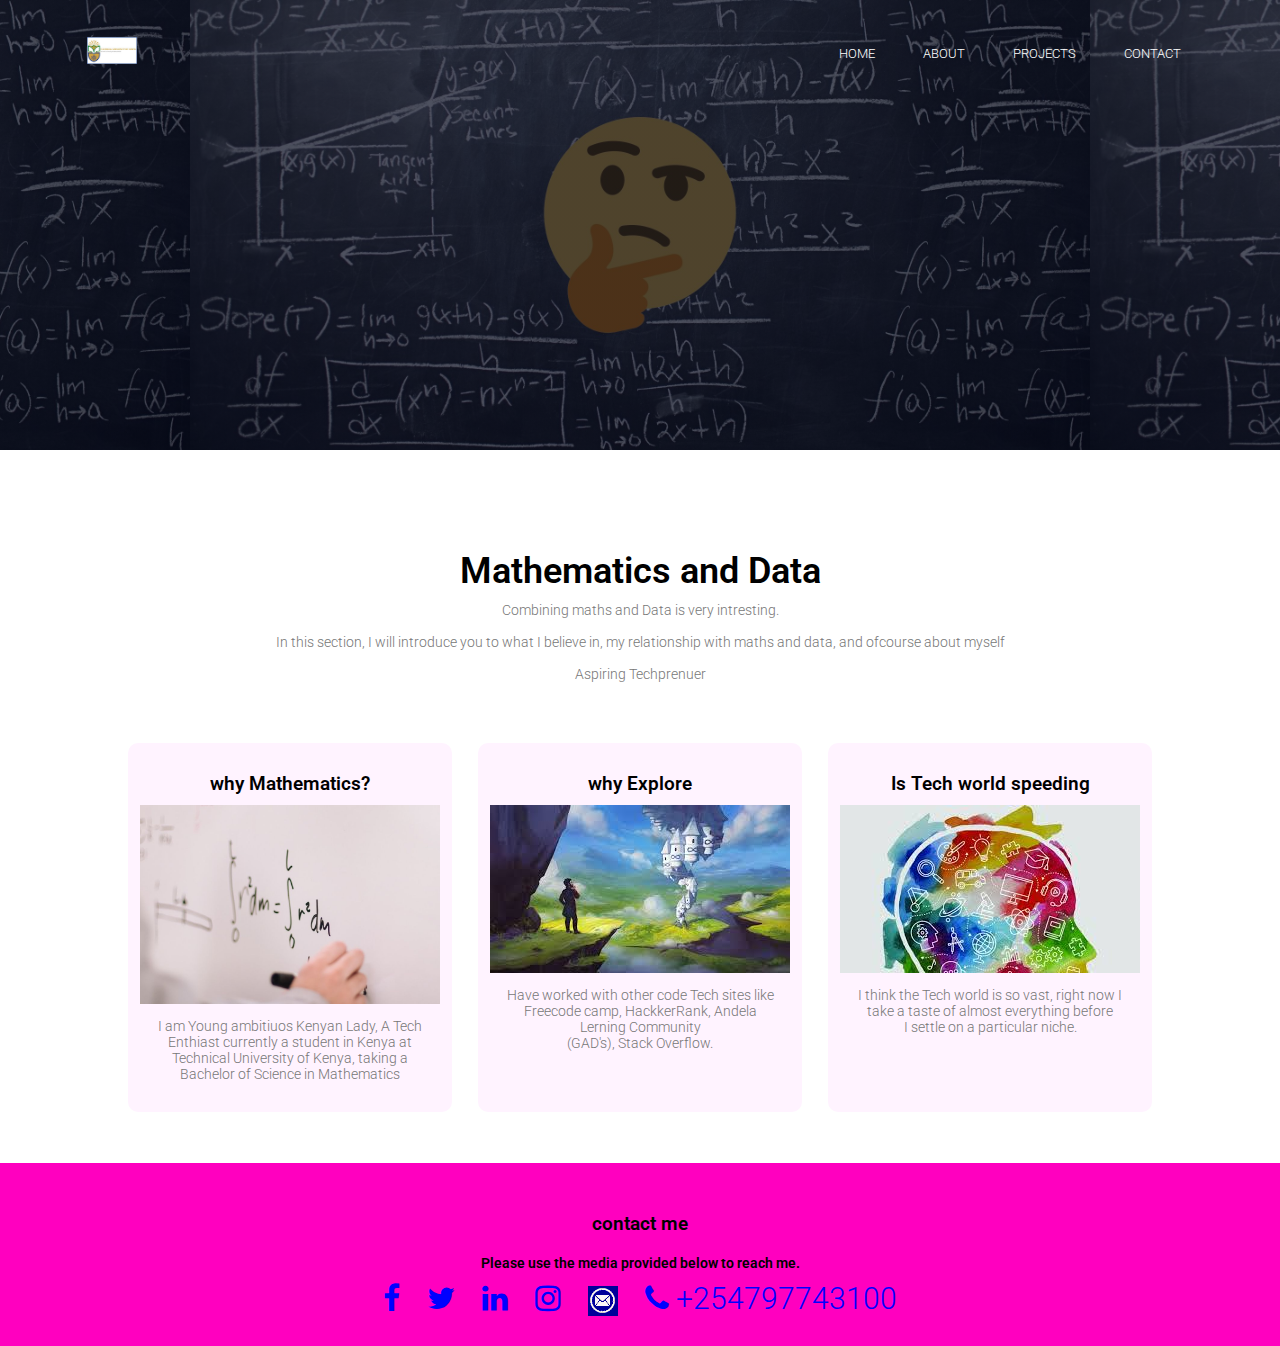
==== about.html @ de13856f "Add files via upload" ====
<!DOCTYPE html>
<html>
    <head>
        <meta name="viewport" content ='width=device-width, initial-scale=1.0'>
        <title> Student Website Design</title>
        <link rel="stylesheet" href="style.css">
        <link rel="preconnect" href="https://fonts.googleapis.com">
        <link rel="preconnect" href="https://fonts.gstatic.com" crossorigin>
        <link href="https://fonts.googleapis.com/css2?family=Roboto:wght@100;300;400;700;900&display=swap" 
        rel="stylesheet">
        <link rel="stylesheet" href="https://stackpath.bootstrapcdn.com/font-awesome/4.7.0/css/font-awesome.min.css">

    </head>
    <body>
        <section class="header-about">
            <nav>
                <a href="index.html"><img src='tuk logo.jpg'></a>
                <div class="nav-links" id ='navLinks'>
                    <i class="fa fa-times" onclick="hidemenu()"></i>
                    <ul>
                        <li><a href='index.html'>HOME</a></li>
                        <li><a href='about.html'>ABOUT</a></li>
                        <li><a href='project.html'>PROJECTS</a></li>
                        <li><a href='contact.html'>CONTACT</a></li>
                    </ul>

                </div>
                <i class="fa fa-bars" onclick="showmenu()"></i>
            </nav>
            

        </section>

        <!-- about page -->
        <section  class="about">
            <h1>Mathematics and Data</h1>
            <p> 
                Combining maths and Data is very intresting.
                <br>
                <br>
                In this section, I will introduce you to what I believe in, my relationship with maths 
                and data, and ofcourse about myself

                <br>
                <br>

                Aspiring Techprenuer<i class="fa fa-emoji"></i>
    
            </p>

            <div class="row">
                <div class="about-col">
                    <h3>why Mathematics?</h3>
                    <img src="math1.jpeg">
                    <p>
                        I am Young ambitiuos Kenyan Lady, A Tech Enthiast currently a student in Kenya 
                        at Technical University of Kenya, taking a Bachelor of Science in Mathematics
                    </p>
                </div>

                <div class="about-col">
                    <h3>why Explore</h3>
                    <img src="math2.jpg">
                    <p>
                        Have worked with other code Tech sites like Freecode camp, HackkerRank, Andela  Lerning Community<br>
                (GAD's), Stack Overflow.
                    </p>
                </div>

                <div class="about-col">
                    <h3>Is Tech world speeding</h3>
                    <img src="math3.jpg">
                    <p>
                        I think the Tech world is so vast, right now I take a taste of almost everything before <br>
                I settle on a particular niche.
                    </p>
                </div>
            </div>

        </section>
        <!-- project page -->
       

        <!-- footer -->
        <section class="footer">
            <h3> contact me</h3>
            <p>Please use the media provided below to reach me.</p>
            <div class="icons">
                <a href=""> 
                <i class="fa fa-facebook"></i>
               </a>
               <a href="">
                <i class="fa fa-twitter"></i>
               </a>
               <a href="">
                <i class="fa fa-linkedin"></i>
               </a>
               <a href="">
                <i class="fa fa-instagram"></i>
              </a>
              <a href="mailto:brayanopiyo@students.tukenya.ac.ke">
                <img src = "email.gif" alta = "staff portal" width ="30"
                height ="30" border ="0" align="absbottom">
              </a>
              <a href="">
                <i class="fa fa-phone"></i>
                +254797743100
             </a>

            </div>

        </section>
        <!-- Java script for toggle menu -->
        <script>
            var navLinks=document.getElementById('navLinks');

            function hidemenu(){
                navLinks.style.right='-200px';
            
            }
            function showmenu(){
                navLinks.style.right='0';
            }

        </script>
    </body>
</html>
---- style.css ----
*{
    margin:0;
    padding:0;
    font-family: 'Roboto', sans-serif;
}
.header{
    min-height: 100vh;
    width:100%;
    background-image: linear-gradient(rgba(4,9,30,0.7),rgba(4,9,30,0.7)),url(opiman2.jpg);
    background-position: center;
    background-size:contain;
    position: relative;
}
nav{
    display: flex;
    padding: 2% 6%;
    justify-content: space-between;
    align-items: center;
}
nav img{
    width : 50px
}
.nav-links{
    flex :1;
    text-align: right;
}
.nav-links ul li{
    list-style: none;
    display: inline-block;
    padding: 8px 12px;
    position: relative;
}
.nav-links ul li a{
    color:white;
    text-decoration: none;
    font-size: 13px;
}
.nav-links ul li::after{
    content: '';
    width: 0%;
    height: 2px;
    background: red;
    display: block;
    margin: auto;
    transition: 0.5s;
}
.nav-links ul li:hover::after{
    width: 100%;
}
.text-box{
    width: 90;
    color: #fff;
    position: absolute;
    top: 50%;
    left: 50%;
    transform: translate(-50%,-50%);
    text-align: center;
}
.text-box h1{
    font-size: 60px;
}
.text-box p{
    margin: 10px 0 40px;
    font-size: 15px;
    color: #fff;
}
.hero-btn{
    display: inline-block;
    text-decoration: none;
    color: #fff;
    border: 10px solid #fff;
    font-size: 20px;
    background: transparent;
    position: relative;
    cursor: pointer;
}
.hero-btn:hover{
    border: 10px solid #f44336;
    background: #f44336;
    transition: 1s;
}
nav .fa{
    display: none;
}
@media(max-width:700px){
    .text-box h1{
        font-size: 20px;
        
    }
    .nav-links ul li{
        display: block;
    }
    .nav-links{
        position: absolute;
        background: #f44336;
        width: 200px;
        height: 100vh;
        top: 0;
        right: -200px;
        text-align: left;
        z-index: 2;
        transition: 1s;

    }
    nav .fa{
        display: block;
        color: #fff;
        font-size: 22px;
        margin: 10px;
        cursor: pointer;
    }
    .nav-links ul{
        pad: 30px;
    }
}

/* about page */
.header-about{
    min-height: 50vh;
    width:100%;
    background-image: linear-gradient(rgba(4,9,30,0.7),rgba(4,9,30,0.7)),url(math4.jpg);
    background-position: center;
    background-size:contain;
    position: relative;
}

.about{
    width: 80%;
    padding-top: 100px;
    text-align: center;
    margin: auto;
}
 h1{
    font-size: 36px;
    font-weight: 600;
}
 p{
    color: #777;
    font-size: 14px;
    font-weight: 300;
    padding: 10px;
}

.row{
    margin-top: 5%;
    display: flex;
    justify-content: space-between;
}
.about-col{
    flex-basis: 31%;
    background: #fff3ff;;
    border-radius: 10px;
    margin-bottom: 5%;
    padding: 20px 12px;
    box-sizing: border-box;
    transition: 0.5s;
}
h3{
    text-align: center;
    font-weight: 600;
    margin: 10px 0;
}
.about-col:hover{
    box-shadow: 0 0 20px 0px rgba(0,0,0,0.2);
}

@media(max-width:700px){
    .row{
        flex-direction: column;
    }
}
.about-col img{
    width:300px;
}
.about-col img{
    width:300px;
}

/* project page */
.header-project{
    min-height: 50vh;
    width:100%;
    background-image: linear-gradient(rgba(4,9,30,0.7),rgba(4,9,30,0.7)),url(programming.jpg);
    background-position: center;
    background-size:contain;
    position: relative;
}
.project{
    width: 80%;
    padding-top: 100px;
    text-align: center;
    margin: auto;
}
h1{
    font-size: 36px;
    font-weight: 600;
}
 a{
    color: #777;
    font-size: 14px;
    font-weight: 300;
    padding: 10px;
    text-decoration: none;
}

.project-row img{
    width:800px;
}
@media(max-width:700px){
    .project-row img{
        width:300px;
}
}
/* footer */

.header-contact{
    min-height: 75vh;
    width:100%;
    background-image: linear-gradient(rgba(4,9,30,0.7),rgba(4,9,30,0.7)),url(reach.jpg);
    background-position: center;
    background-size:contain;
    position: relative;
}
.footer{
    background-color: rgb(255, 0, 191);
    width: 100%;
    text-align: center;
    padding: 30px 0;
}.footer h3{
    /* margin-bottom: 25%; */
    margin-top:20px ;
    font-weight: 600;
}
.footer p{
    color: black;
    font-size: 14px;
    font-weight: 600;
    
}
a{
    color: blue;
    font-size: 30px;
}
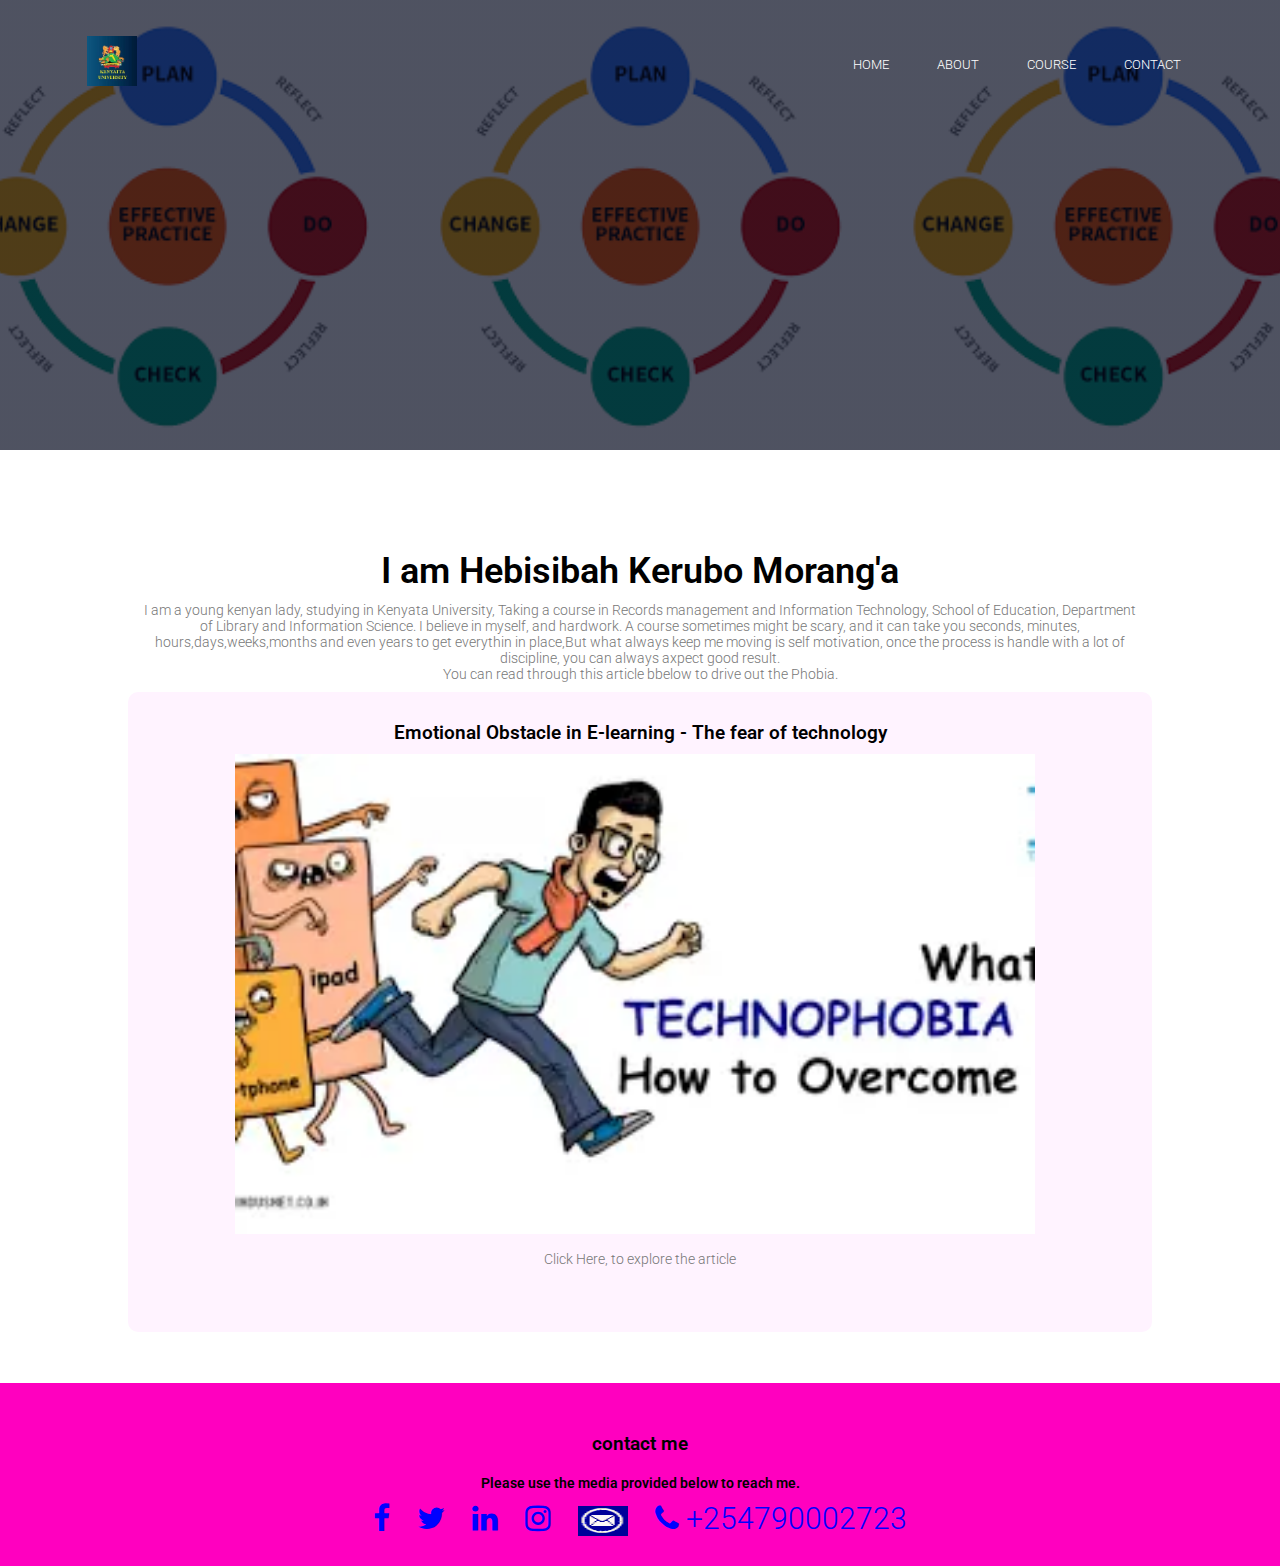
==== commit 37081946: "Add files via upload" ====
--- a/about.html
+++ b/about.html
@@ -14,13 +14,13 @@
     <body>
         <section class="header-about">
             <nav>
-                <a href="index.html"><img src='tuk logo.jpg'></a>
+                <a href="index.html"><img src='ku_logo.jpg'></a>
                 <div class="nav-links" id ='navLinks'>
                     <i class="fa fa-times" onclick="hidemenu()"></i>
                     <ul>
                         <li><a href='index.html'>HOME</a></li>
                         <li><a href='about.html'>ABOUT</a></li>
-                        <li><a href='project.html'>PROJECTS</a></li>
+                        <li><a href='project.html'>COURSE</a></li>
                         <li><a href='contact.html'>CONTACT</a></li>
                     </ul>
 
@@ -32,48 +32,30 @@
         </section>
 
         <!-- about page -->
-        <section  class="about">
-            <h1>Mathematics and Data</h1>
-            <p> 
-                Combining maths and Data is very intresting.
-                <br>
-                <br>
-                In this section, I will introduce you to what I believe in, my relationship with maths 
-                and data, and ofcourse about myself
+        <section class="project">
+            <h1>I am Hebisibah Kerubo Morang'a</h1>
+                <p>I am a young kenyan lady, studying in Kenyata University,
+                    Taking a course in Records management  and Information Technology,
+                    School of Education, Department of Library and Information Science.
+                    I believe in  myself, and hardwork. A course sometimes might be scary, 
+                    and it can take you seconds, minutes, hours,days,weeks,months and even years 
+                     to get everythin in place,But what  always keep me moving is self motivation, once the process is handle with a 
+                    lot of discipline, you can always axpect good result.
+                    <br>
+                    You can read through this article bbelow to drive out the Phobia.
 
-                <br>
-                <br>
+                
 
-                Aspiring Techprenuer<i class="fa fa-emoji"></i>
-    
-            </p>
-
-            <div class="row">
+                </p>
+            <div class="project-row">
                 <div class="about-col">
-                    <h3>why Mathematics?</h3>
-                    <img src="math1.jpeg">
-                    <p>
-                        I am Young ambitiuos Kenyan Lady, A Tech Enthiast currently a student in Kenya 
-                        at Technical University of Kenya, taking a Bachelor of Science in Mathematics
-                    </p>
-                </div>
-
-                <div class="about-col">
-                    <h3>why Explore</h3>
-                    <img src="math2.jpg">
-                    <p>
-                        Have worked with other code Tech sites like Freecode camp, HackkerRank, Andela  Lerning Community<br>
-                (GAD's), Stack Overflow.
-                    </p>
-                </div>
-
-                <div class="about-col">
-                    <h3>Is Tech world speeding</h3>
-                    <img src="math3.jpg">
-                    <p>
-                        I think the Tech world is so vast, right now I take a taste of almost everything before <br>
-                I settle on a particular niche.
-                    </p>
+                    <h3>Emotional Obstacle in E-learning - The fear of technology</h3>
+                    <img src="tecnophobia.webp">
+                    <a
+                     href="https://citeseerx.ist.psu.edu/viewdoc/download?doi=10.1.1.1046.8273&rep=rep1&type=pdf">
+                     <p> Click Here, to explore the article</p>
+                    </a>
+                    
                 </div>
             </div>
 
@@ -98,13 +80,13 @@
                <a href="">
                 <i class="fa fa-instagram"></i>
               </a>
-              <a href="mailto:brayanopiyo@students.tukenya.ac.ke">
-                <img src = "email.gif" alta = "staff portal" width ="30"
+              <a href="mailto:6327.2021@student.ku.ac.ke">
+                <img src = "email.gif" alta = "staff portal" width ="50"
                 height ="30" border ="0" align="absbottom">
               </a>
               <a href="">
                 <i class="fa fa-phone"></i>
-                +254797743100
+                +254790002723
              </a>
 
             </div>
--- a/style.css
+++ b/style.css
@@ -6,7 +6,7 @@
 .header{
     min-height: 100vh;
     width:100%;
-    background-image: linear-gradient(rgba(4,9,30,0.7),rgba(4,9,30,0.7)),url(opiman2.jpg);
+    background-image: linear-gradient(rgba(4,9,30,0.7),rgba(4,9,30,0.7)),url(kerubo.jpeg);
     background-position: center;
     background-size:contain;
     position: relative;
@@ -118,7 +118,7 @@
 .header-about{
     min-height: 50vh;
     width:100%;
-    background-image: linear-gradient(rgba(4,9,30,0.7),rgba(4,9,30,0.7)),url(math4.jpg);
+    background-image: linear-gradient(rgba(4,9,30,0.7),rgba(4,9,30,0.7)),url(learning.png);
     background-position: center;
     background-size:contain;
     position: relative;
@@ -180,7 +180,7 @@
 .header-project{
     min-height: 50vh;
     width:100%;
-    background-image: linear-gradient(rgba(4,9,30,0.7),rgba(4,9,30,0.7)),url(programming.jpg);
+    background-image: linear-gradient(rgba(4,9,30,0.7),rgba(4,9,30,0.7)),url(kenyata2.jpg);
     background-position: center;
     background-size:contain;
     position: relative;
@@ -216,7 +216,7 @@
 .header-contact{
     min-height: 75vh;
     width:100%;
-    background-image: linear-gradient(rgba(4,9,30,0.7),rgba(4,9,30,0.7)),url(reach.jpg);
+    background-image: linear-gradient(rgba(4,9,30,0.7),rgba(4,9,30,0.7)),url(contact2.png);
     background-position: center;
     background-size:contain;
     position: relative;
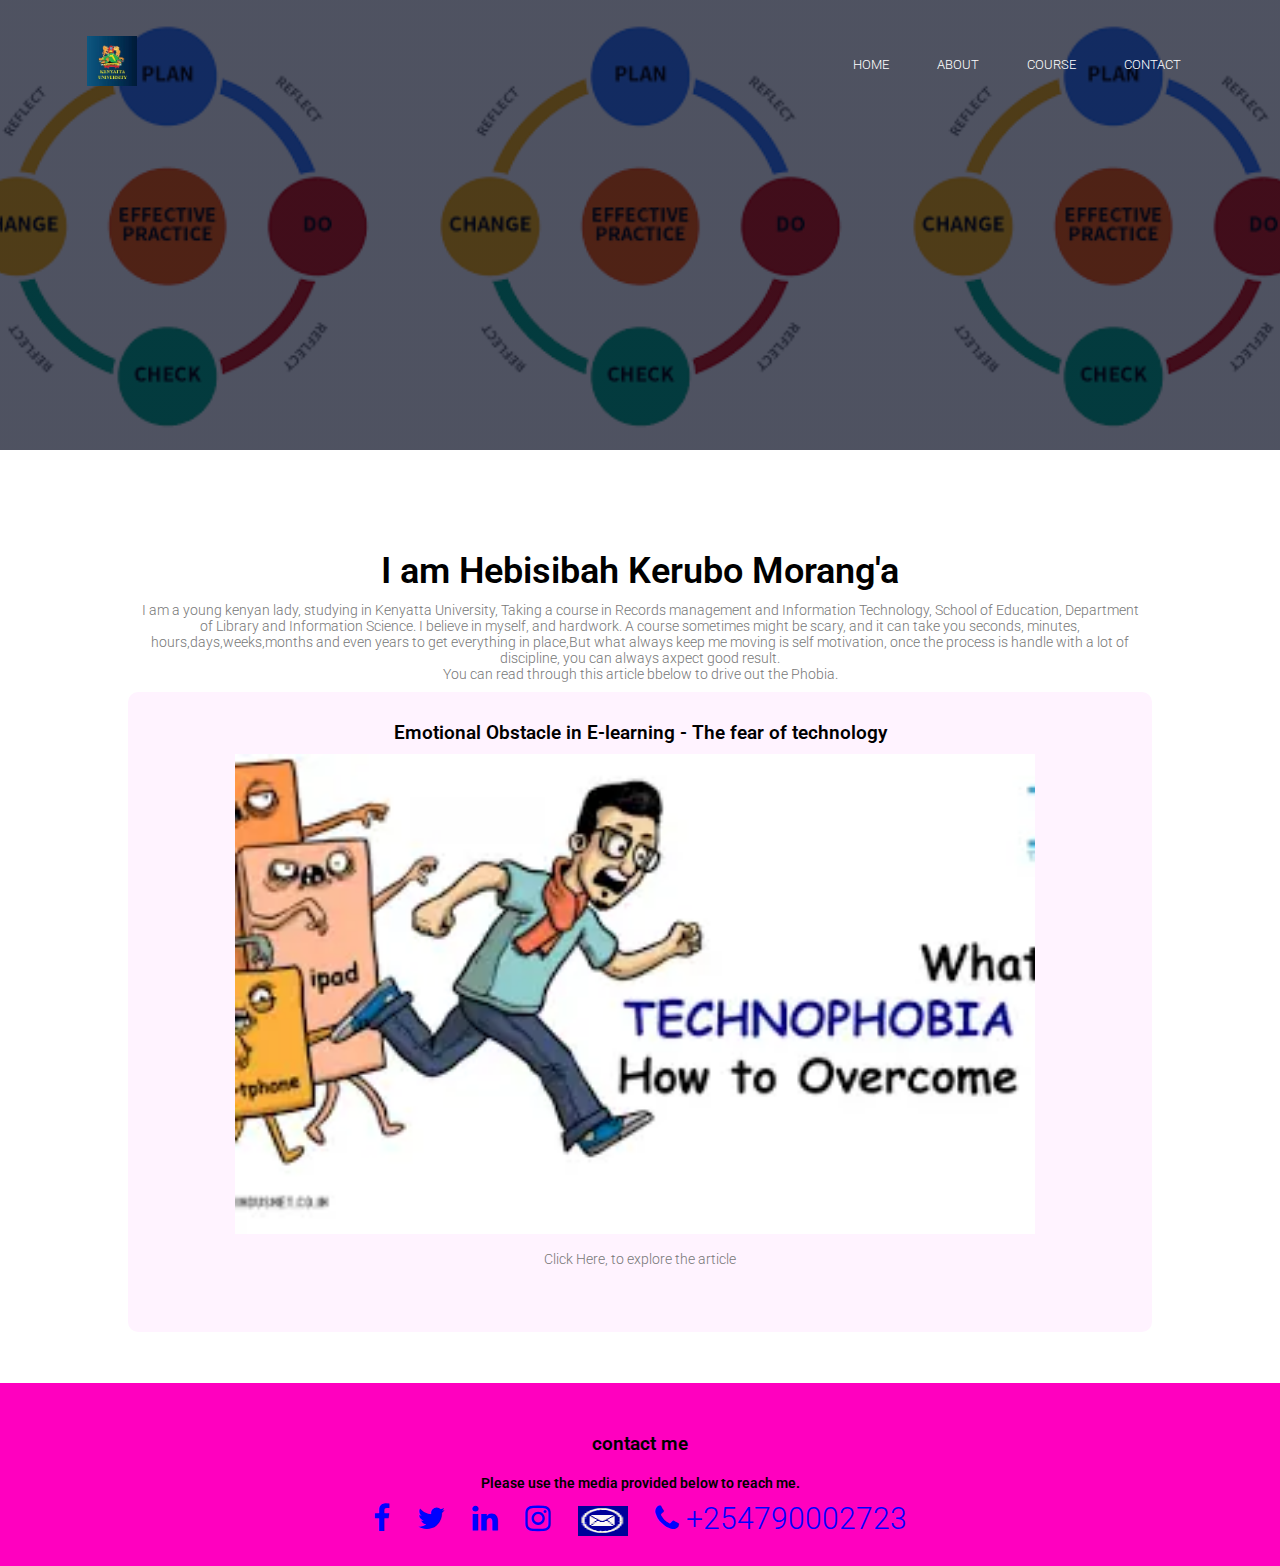
==== commit 4bbd25a5: "Update about.html" ====
--- a/about.html
+++ b/about.html
@@ -34,12 +34,12 @@
         <!-- about page -->
         <section class="project">
             <h1>I am Hebisibah Kerubo Morang'a</h1>
-                <p>I am a young kenyan lady, studying in Kenyata University,
+                <p>I am a young kenyan lady, studying in Kenyatta University,
                     Taking a course in Records management  and Information Technology,
                     School of Education, Department of Library and Information Science.
                     I believe in  myself, and hardwork. A course sometimes might be scary, 
                     and it can take you seconds, minutes, hours,days,weeks,months and even years 
-                     to get everythin in place,But what  always keep me moving is self motivation, once the process is handle with a 
+                     to get everything in place,But what  always keep me moving is self motivation, once the process is handle with a 
                     lot of discipline, you can always axpect good result.
                     <br>
                     You can read through this article bbelow to drive out the Phobia.
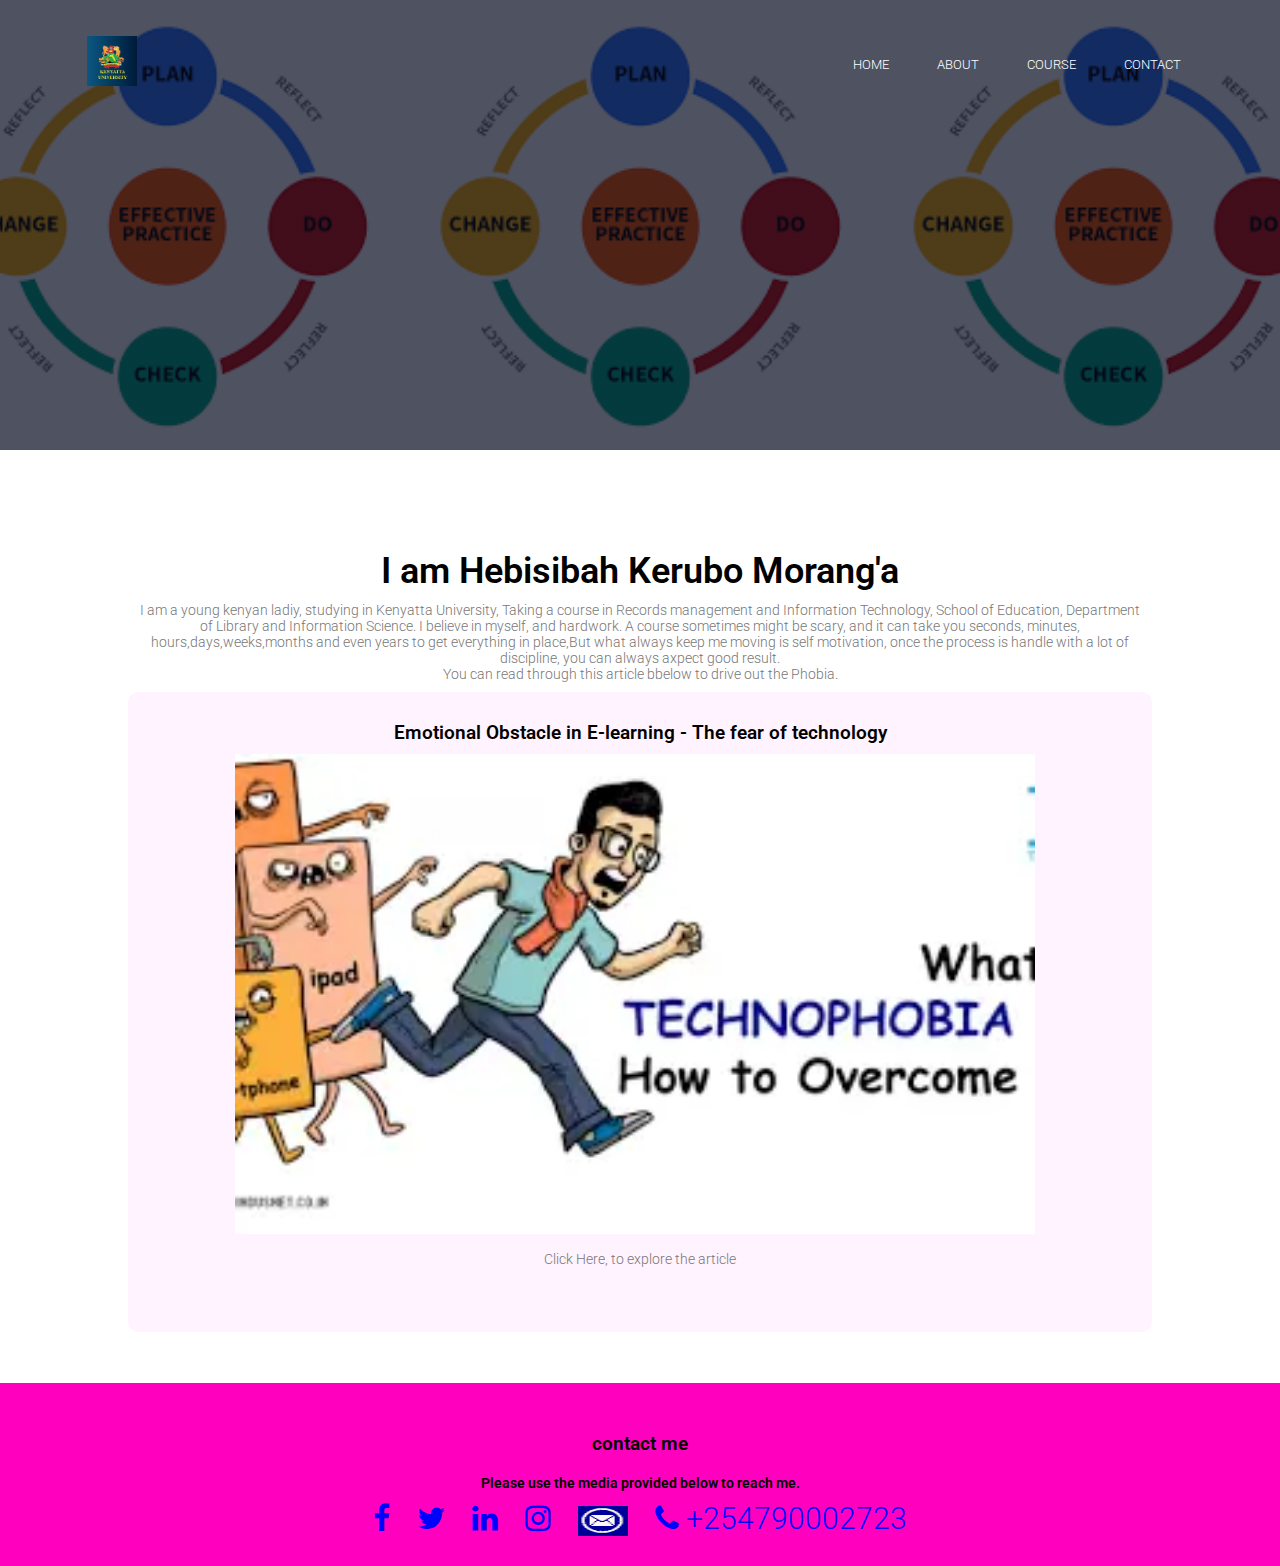
==== commit 230dcc97: "Update about.html" ====
--- a/about.html
+++ b/about.html
@@ -34,7 +34,7 @@
         <!-- about page -->
         <section class="project">
             <h1>I am Hebisibah Kerubo Morang'a</h1>
-                <p>I am a young kenyan lady, studying in Kenyatta University,
+                <p>I am a young kenyan ladiy, studying in Kenyatta University,
                     Taking a course in Records management  and Information Technology,
                     School of Education, Department of Library and Information Science.
                     I believe in  myself, and hardwork. A course sometimes might be scary, 
